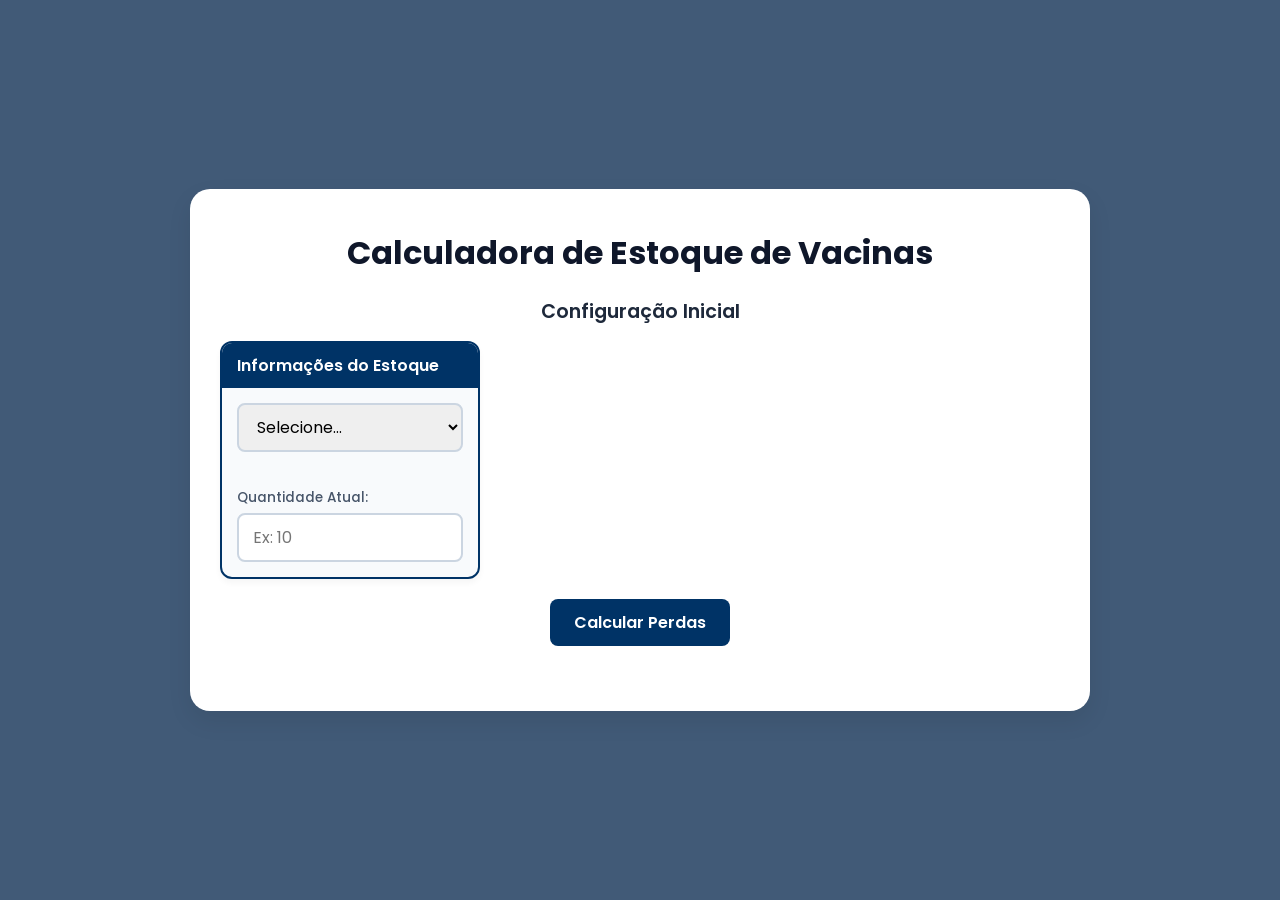
==== docs/Sprint1/coletivo/Principal/Simulador_novo.html @ 59af8248 "Atualizanado os arquivos temporarios para o simulador financeiro" ====
<!DOCTYPE html>
<html lang="pt-BR">

<head>
    <meta charset="UTF-8">
    <meta name="viewport" content="width=device-width, initial-scale=1.0">
    <title>Calculadora de Estoque</title>
    <link rel="stylesheet" href="style_novo.css">
</head>

<body>

    <div class="container">
        <h1>Calculadora de Estoque de Vacinas</h1>
        <h2>Configuração Inicial</h2>

        <div class="vaccine-card">
            <div class="card-header">Informações do Estoque</div>
            <div class="card-body">
                <div class="field-group">
                    <select id="slc_vacina" onchange="verificar_outro()">
                        <option value="selecione" selected>Selecione...</option>
                        <option value="influenza">Influenza</option>
                        <option value="pentavalente">Pentavalente</option>
                        <option value="poliomielite">Poliomielite</option>
                        <option value="pneumococica">Pneumocócica 10-Valente</option>
                        <option value="triplice">Tríplice Viral</option>
                        <option value="bcg">BCG</option>
                        <option value="outro">Outro</option>
                    </select>
                </div>

                <div id="div_outro_1" class="field-group">
                </div>

                <div id="div_outro_2" class="field-group">
                </div>

                <div class="field-group">
                    <label>Quantidade Atual:</label>
                    <input type="number" id="ipt_qnt" placeholder="Ex: 10">
                </div>
            </div>
        </div>

        <button onclick="valor_vacinas()" class="btn-primary btn-calc">Calcular Perdas</button>

        <div id="div_resultado"> </div>
    </div>

    <script>
        function verificar_outro() {
            if (slc_vacina.value === 'outro') {
                div_outro_1.innerHTML = `<label>Informe o nome:</label>
                <input type="text" id="ipt_nome_outro" placeholder='Ex: Hepatite B'>`

                div_outro_2.innerHTML = `<label>Informe o valor unitário (R$):</label>
                <input type="number" id="ipt_valor_outro" placeholder='Ex: 2.50'>`
            } else {
                div_outro_1.innerHTML = ''
                div_outro_2.innerHTML = ''
            }
        }

        function valor_vacinas() {

            // definindo o valor de cada tipo de vacina:
            let valor_medio = 0
            let nome = slc_vacina.value

            if (nome == "influenza") {

                valor_medio = 45

            } else if (nome == "pentavalente") {

                valor_medio = 170

            } else if (nome == "poliomielite") {

                valor_medio = 225

            } else if (nome == "pneumococica") {

                valor_medio = 475

            } else if (nome == "triplice") {

                valor_medio = 130

            } else if (nome == "bcg") {

                valor_medio = 65

            } else if (nome == "outro") {

                valor_medio = Number(ipt_valor_outro.value)

            }

            // Realizando os calculos de acordo com as informações passadas:

            let quantidade = Number(ipt_qnt.value)
            let percentual_perda = 41.4

            if (nome == 'outro') {
                nome = ipt_nome_outro.value
            }

            if (nome == 'selecione') {
                div_resultado.innerHTML = 'Selecione uma opção valida.'
            } else if (quantidade <= 0) {
                div_resultado.innerHTML = 'Insira um valor maior que 0 na quantidade.'
            } else if (nome == '') {
                div_resultado.innerHTML = 'Insira o nome da vacina desejada.'
            } else if (valor_medio <= 0) {
                div_resultado.innerHTML = 'Insira um valor de vacina maior do que 0.'
            } else {
                let qnt_vacinas_perdidas = quantidade * (percentual_perda / 100)
                let qnt_reais_perdidos = qnt_vacinas_perdidas * valor_medio

                let reais_antes_perda = quantidade * valor_medio

                div_resultado.innerHTML = `
                <div class="result-box">
                    <div class="result-totals">
                        Para o estoque de ${quantidade} doses da Vacina ${nome}. <br>
                        Foi usado o valor de ${reais_antes_perda.toFixed(2)} reais na compra das vacinas. <br>
                        <br>
                        Caso ocorra uma quebra de cadeia fria neste momento: <br>
                        O total de vacinas que poderá ser perdido é de até <b>${qnt_vacinas_perdidas.toFixed(0)} doses </b> (41%). <br>
                        Que representará ${qnt_reais_perdidos.toFixed(2)} reais da compra. <br>
                        <br>
                        Sobrando apenas <b>${(quantidade - qnt_vacinas_perdidas).toFixed(0)} vacinas</b> no estoque.
                    </div>
                </div>`;
            }
        }
    </script>

</body>

</html>
---- docs/Sprint1/coletivo/Principal/style_novo.css ----
@import url('https://fonts.googleapis.com/css2?family=Poppins:wght@400;500;600;700&display=swap');

* {
    margin: 0;
    padding: 0;
    box-sizing: border-box;
    font-family: 'Poppins', sans-serif;
}

body {
    background-color: #415A77;
    display: flex;
    justify-content: center;
    align-items: center;
    min-height: 100vh;
    padding: 20px;
}

.container {
    background-color: #ffffff;
    width: 100%;
    max-width: 900px;
    padding: 40px 30px;
    border-radius: 20px;
    box-shadow: 0 10px 25px rgba(0, 0, 0, 0.08);
    text-align: center;
}

h1 {
    color: #0f172a;
    font-size: 2rem;
    font-weight: 700;
    margin-bottom: 20px;
}

h2 {
    color: #1e293b;
    font-size: 1.2rem;
    font-weight: 600;
    margin-bottom: 15px;
}

/* Painel Superior / Configuração Inicial */
.input-group-top {
    display: flex;
    justify-content: center;
    align-items: flex-end;
    gap: 15px;
    margin-bottom: 25px;
    flex-wrap: wrap;
}

.top-field {
    display: flex;
    flex-direction: column;
    align-items: flex-start;
    gap: 5px;
}

label {
    font-size: 0.85rem;
    color: #1e293b;
    font-weight: 600;
}

/* Container do input de perda com o botão auxiliar */
.perda-container {
    display: flex;
    gap: 8px;
    align-items: center;
}

/* Selects */
select{
    padding: 10px 14px;
    border: 2px solid #cbd5e1;
    border-radius: 8px;
    font-size: 1rem;
    outline: none;
    transition: border-color 0.2s;
    width: 100%;
}

input[type="number"]:focus,
input[type="text"]:focus {
    border-color: #2563eb;
}

/* Inputs de Texto e Número */
input[type="number"],
input[type="text"] {
    padding: 10px 14px;
    border: 2px solid #cbd5e1;
    border-radius: 8px;
    font-size: 1rem;
    outline: none;
    transition: border-color 0.2s;
    width: 100%;
}

input[type="number"]:focus,
input[type="text"]:focus {
    border-color: #2563eb;
}

.ipt-tipos {
    width: 110px;
    text-align: center;
}

.ipt-perda {
    width: 110px;
}

/* Botões Principais */
.btn-primary {
    background-color: #003366;
    color: #ffffff;
    border: none;
    padding: 11px 24px;
    font-size: 1rem;
    font-weight: 600;
    border-radius: 8px;
    cursor: pointer;
    transition: background-color 0.2s, transform 0.1s;
}

.btn-primary:hover {
    background-color: #1d4ed8;
}

.btn-primary:active {
    transform: scale(0.98);
}

.btn-calc {
    margin-top: 20px;
    margin-bottom: 25px;
}

/* Botão Secundário (Usar 41%) */
.btn-secondary {
    background-color: #e2e8f0;
    color: #1e293b;
    border: 1px solid #cbd5e1;
    padding: 10px 12px;
    font-size: 0.8rem;
    font-weight: 600;
    border-radius: 8px;
    cursor: pointer;
    white-space: nowrap;
    transition: all 0.2s ease;
}

.btn-secondary:hover {
    background-color: #cbd5e1;
    border-color: #94a3b8;
}

.btn-secondary:active {
    transform: scale(0.97);
}

/* Cartões das Vacinas */
.cards-container {
    display: flex;
    flex-wrap: wrap;
    justify-content: center;
    gap: 20px;
    margin-bottom: 20px;
}

.vaccine-card {
    background-color: #f8fafc;
    border: 2px solid #003366;
    border-radius: 12px;
    width: 260px;
    overflow: hidden;
    box-shadow: 0 4px 6px rgba(0, 0, 0, 0.04);
}

.card-header {
    background-color: #003366;
    color: #ffffff;
    padding: 10px 15px;
    font-weight: 600;
    font-size: 1rem;
    text-align: left;
}

.card-body {
    padding: 15px;
    display: flex;
    flex-direction: column;
    gap: 12px;
}

.field-group {
    display: flex;
    flex-direction: column;
    align-items: flex-start;
    gap: 5px;
}

.field-group label {
    font-size: 0.85rem;
    color: #475569;
    font-weight: 500;
}

/* Painel de Resumo e Resultados */
.result-box {
    background-color: #f0f9ff;
    border: 2px solid #93c5fd;
    border-radius: 12px;
    padding: 20px;
    text-align: left;
    color: #1e293b;
}

.result-item {
    padding: 8px 0;
    border-bottom: 1px solid #cbd5e1;
    font-size: 0.95rem;
}

.result-totals {
    margin-top: 15px;
    padding-top: 10px;
    text-align: center;
    color: #003366;
}

.total-qty, 
.total-val-bruto {
    font-size: 1rem;
    margin-bottom: 4px;
}

.total-loss {
    color: #dc2626;
    font-size: 1rem;
    font-weight: 500;
    margin-bottom: 8px;
}

.total-val-liquido {
    font-size: 1.2rem;
    font-weight: 700;
    color: #059669;
    border-top: 1px dashed #93c5fd;
    padding-top: 8px;
}

.error-message {
    color: #dc2626;
    font-size: 1rem;
    font-weight: 500;
}
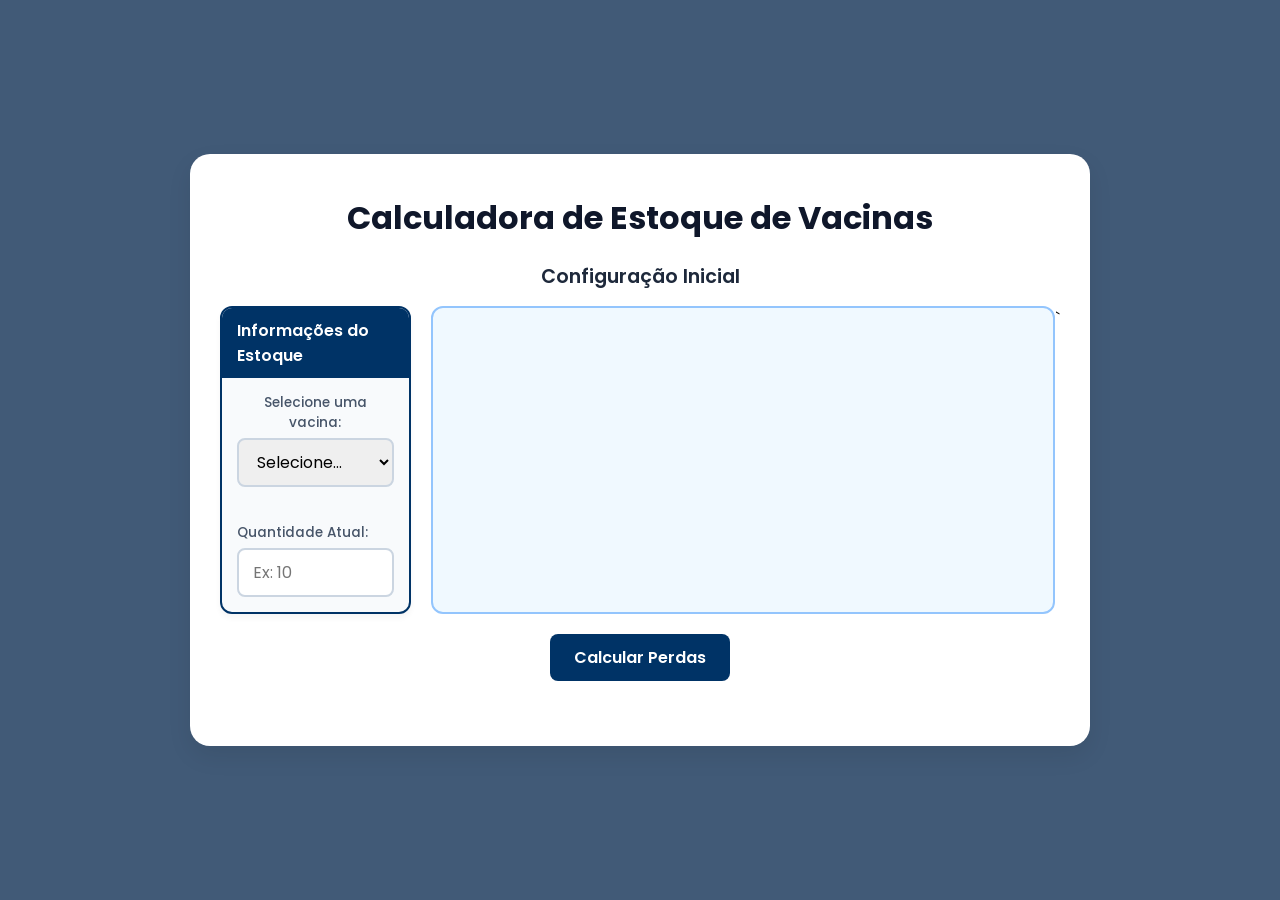
==== commit e1c8beef: "Simulador financeiro Sprint 2 - V1.0" ====
--- a/docs/Sprint1/coletivo/Principal/Simulador_novo.html
+++ b/docs/Sprint1/coletivo/Principal/Simulador_novo.html
@@ -14,38 +14,46 @@
         <h1>Calculadora de Estoque de Vacinas</h1>
         <h2>Configuração Inicial</h2>
 
-        <div class="vaccine-card">
-            <div class="card-header">Informações do Estoque</div>
-            <div class="card-body">
-                <div class="field-group">
-                    <select id="slc_vacina" onchange="verificar_outro()">
-                        <option value="selecione" selected>Selecione...</option>
-                        <option value="influenza">Influenza</option>
-                        <option value="pentavalente">Pentavalente</option>
-                        <option value="poliomielite">Poliomielite</option>
-                        <option value="pneumococica">Pneumocócica 10-Valente</option>
-                        <option value="triplice">Tríplice Viral</option>
-                        <option value="bcg">BCG</option>
-                        <option value="outro">Outro</option>
-                    </select>
-                </div>
+        <div class="caixa_pai">
 
-                <div id="div_outro_1" class="field-group">
-                </div>
+            <div class="vaccine-card">
+                <div class="card-header">Informações do Estoque</div>
+                <div class="card-body">
+                    <div class="field-group">
+                        <label>Selecione uma vacina:</label>
+                        <select id="slc_vacina" onchange="verificar_outro()">
+                            <option value="selecione" selected>Selecione...</option>
+                            <option value="influenza">Influenza</option>
+                            <option value="pentavalente">Pentavalente</option>
+                            <option value="poliomielite">Poliomielite</option>
+                            <option value="pneumococica">Pneumocócica 10-Valente</option>
+                            <option value="triplice">Tríplice Viral</option>
+                            <option value="bcg">BCG</option>
+                            <option value="outro">Outro</option>
+                        </select>
+                    </div>
 
-                <div id="div_outro_2" class="field-group">
-                </div>
+                    <div id="div_outro_1" class="field-group">
+                    </div>
 
-                <div class="field-group">
-                    <label>Quantidade Atual:</label>
-                    <input type="number" id="ipt_qnt" placeholder="Ex: 10">
+                    <div id="div_outro_2" class="field-group">
+                    </div>
+
+                    <div class="field-group">
+                        <label>Quantidade Atual:</label>
+                        <input type="number" id="ipt_qnt" placeholder="Ex: 10">
+                    </div>
                 </div>
             </div>
+
+            <div class="result-box">
+                <div id="div_resultado" class="result-totals">
+                </div>
+            </div>`
+
         </div>
 
         <button onclick="valor_vacinas()" class="btn-primary btn-calc">Calcular Perdas</button>
-
-        <div id="div_resultado"> </div>
     </div>
 
     <script>
@@ -108,13 +116,13 @@
             }
 
             if (nome == 'selecione') {
-                div_resultado.innerHTML = 'Selecione uma opção valida.'
+                div_resultado.innerHTML = '<b style="color: red">Selecione uma opção valida.</b>'
             } else if (quantidade <= 0) {
-                div_resultado.innerHTML = 'Insira um valor maior que 0 na quantidade.'
+                div_resultado.innerHTML = '<b style="color: red">Insira um valor maior que 0 na quantidade.</b>'
             } else if (nome == '') {
-                div_resultado.innerHTML = 'Insira o nome da vacina desejada.'
+                div_resultado.innerHTML = '<b style="color: red">Insira o nome da vacina desejada.</b>'
             } else if (valor_medio <= 0) {
-                div_resultado.innerHTML = 'Insira um valor de vacina maior do que 0.'
+                div_resultado.innerHTML = '<b style="color: red">Insira um valor de vacina maior do que 0.</b>'
             } else {
                 let qnt_vacinas_perdidas = quantidade * (percentual_perda / 100)
                 let qnt_reais_perdidos = qnt_vacinas_perdidas * valor_medio
@@ -122,8 +130,6 @@
                 let reais_antes_perda = quantidade * valor_medio
 
                 div_resultado.innerHTML = `
-                <div class="result-box">
-                    <div class="result-totals">
                         Para o estoque de ${quantidade} doses da Vacina ${nome}. <br>
                         Foi usado o valor de ${reais_antes_perda.toFixed(2)} reais na compra das vacinas. <br>
                         <br>
@@ -131,9 +137,7 @@
                         O total de vacinas que poderá ser perdido é de até <b>${qnt_vacinas_perdidas.toFixed(0)} doses </b> (41%). <br>
                         Que representará ${qnt_reais_perdidos.toFixed(2)} reais da compra. <br>
                         <br>
-                        Sobrando apenas <b>${(quantidade - qnt_vacinas_perdidas).toFixed(0)} vacinas</b> no estoque.
-                    </div>
-                </div>`;
+                        Sobrando apenas <b>${(quantidade - qnt_vacinas_perdidas).toFixed(0)} vacinas</b> no estoque.`;
             }
         }
     </script>
--- a/docs/Sprint1/coletivo/Principal/style_novo.css
+++ b/docs/Sprint1/coletivo/Principal/style_novo.css
@@ -40,16 +40,6 @@
     margin-bottom: 15px;
 }
 
-/* Painel Superior / Configuração Inicial */
-.input-group-top {
-    display: flex;
-    justify-content: center;
-    align-items: flex-end;
-    gap: 15px;
-    margin-bottom: 25px;
-    flex-wrap: wrap;
-}
-
 .top-field {
     display: flex;
     flex-direction: column;
@@ -57,17 +47,10 @@
     gap: 5px;
 }
 
-label {
+.top-field label {
     font-size: 0.85rem;
     color: #1e293b;
     font-weight: 600;
-}
-
-/* Container do input de perda com o botão auxiliar */
-.perda-container {
-    display: flex;
-    gap: 8px;
-    align-items: center;
 }
 
 /* Selects */
@@ -81,8 +64,7 @@
     width: 100%;
 }
 
-input[type="number"]:focus,
-input[type="text"]:focus {
+select:focus{
     border-color: #2563eb;
 }
 
@@ -101,15 +83,6 @@
 input[type="number"]:focus,
 input[type="text"]:focus {
     border-color: #2563eb;
-}
-
-.ipt-tipos {
-    width: 110px;
-    text-align: center;
-}
-
-.ipt-perda {
-    width: 110px;
 }
 
 /* Botões Principais */
@@ -136,29 +109,6 @@
 .btn-calc {
     margin-top: 20px;
     margin-bottom: 25px;
-}
-
-/* Botão Secundário (Usar 41%) */
-.btn-secondary {
-    background-color: #e2e8f0;
-    color: #1e293b;
-    border: 1px solid #cbd5e1;
-    padding: 10px 12px;
-    font-size: 0.8rem;
-    font-weight: 600;
-    border-radius: 8px;
-    cursor: pointer;
-    white-space: nowrap;
-    transition: all 0.2s ease;
-}
-
-.btn-secondary:hover {
-    background-color: #cbd5e1;
-    border-color: #94a3b8;
-}
-
-.btn-secondary:active {
-    transform: scale(0.97);
 }
 
 /* Cartões das Vacinas */
@@ -210,50 +160,23 @@
 
 /* Painel de Resumo e Resultados */
 .result-box {
+    margin-left: 20px;
     background-color: #f0f9ff;
     border: 2px solid #93c5fd;
     border-radius: 12px;
     padding: 20px;
     text-align: left;
     color: #1e293b;
-}
 
-.result-item {
-    padding: 8px 0;
-    border-bottom: 1px solid #cbd5e1;
-    font-size: 0.95rem;
+    width: 100%;
 }
 
 .result-totals {
-    margin-top: 15px;
     padding-top: 10px;
     text-align: center;
     color: #003366;
 }
 
-.total-qty, 
-.total-val-bruto {
-    font-size: 1rem;
-    margin-bottom: 4px;
-}
-
-.total-loss {
-    color: #dc2626;
-    font-size: 1rem;
-    font-weight: 500;
-    margin-bottom: 8px;
-}
-
-.total-val-liquido {
-    font-size: 1.2rem;
-    font-weight: 700;
-    color: #059669;
-    border-top: 1px dashed #93c5fd;
-    padding-top: 8px;
-}
-
-.error-message {
-    color: #dc2626;
-    font-size: 1rem;
-    font-weight: 500;
+.caixa_pai{
+    display: flex;
 }
